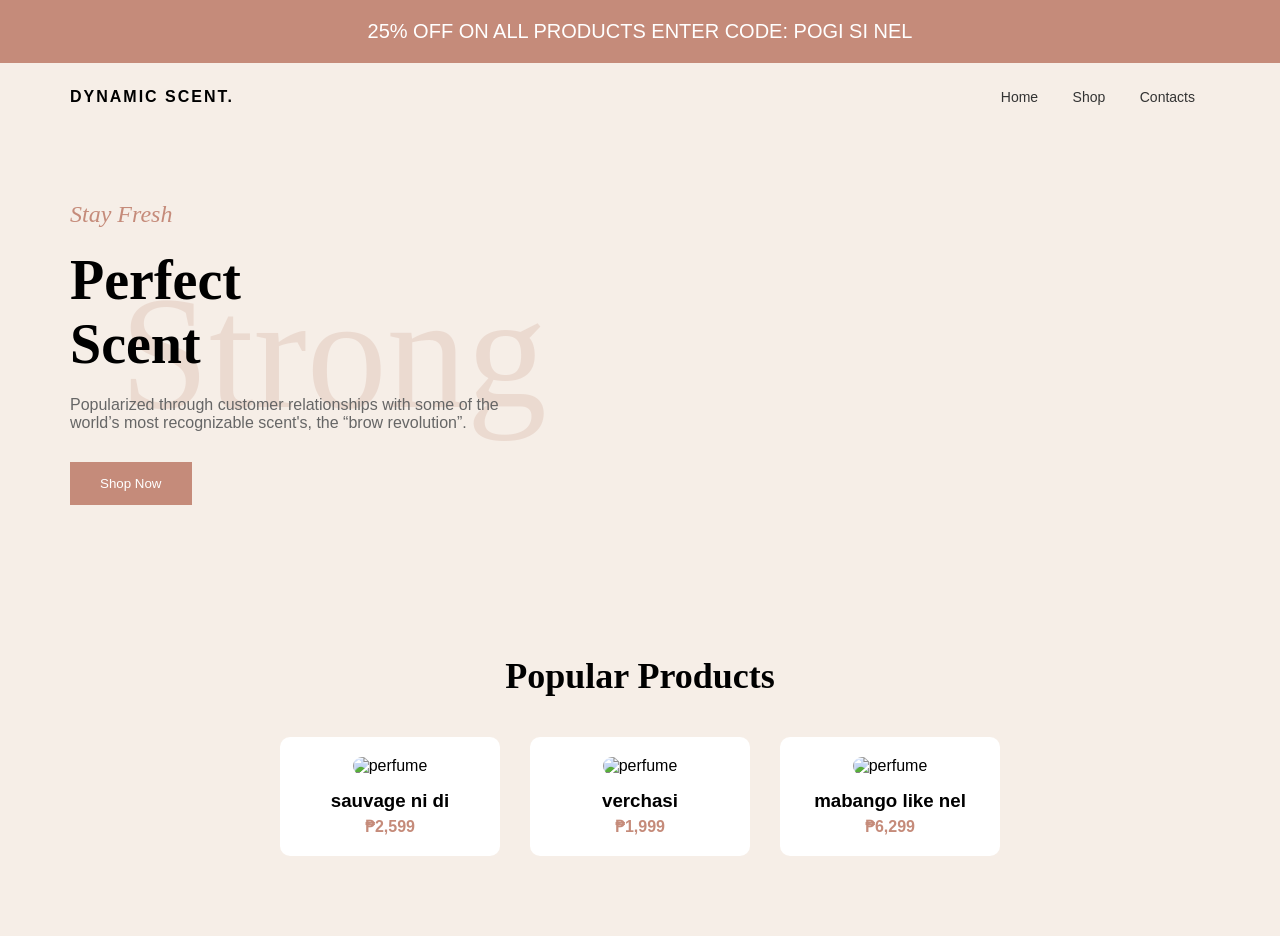
==== index.html @ 50a5510c "Add files via upload" ====
<!DOCTYPE html>
<html>
<head>
  <title>Group 4 Final Project</title>
  <link rel="stylesheet" href="hehe.css">
 </head>

<body>

<!-- ================= PROMO BAR ================= -->
<div class="promo">
  25% OFF ON ALL PRODUCTS ENTER CODE: POGI SI NEL 
</div>

<!-- ================= NAVBAR ================= -->
<header class="navbar">
  <div class="logo">DYNAMIC SCENT.</div>
  
  <nav>
    <a href="hahha.html">Home</a>
    <a href="heheh.html">Shop</a>
    <a href="Contacts">Contacts</a>
  </nav>

</header>
<!-- ================= HERO SECTION ================= -->
<section class="hero">

  <!-- Background script text -->
  <div class="bg-text">Strong</div>

  <div class="hero-text">
    <span>Stay Fresh</span>
    <h1>Perfect<br>Scent</h1>
    <p>
      Popularized through customer relationships with some of the world’s
      most recognizable scent's, the “brow revolution”.
    </p>
    <a href="heheh.html">
	  <button class="shop-btn">Shop Now</button>
	  </a>
  </div>

  </div>

</section>

<!-- ================= PRODUCTS SECTION ================= -->
<section class="products">
  <h2>Popular Products</h2>

  <div class="product-grid">

    <div class="product-card">
      <img src="https://m.media-amazon.com/images/I/61bCquLFk8L._SL1500_.jpg" alt="perfume">
      <h3>sauvage ni di</h3>
      <p>₱2,599</p>
    </div>

    <div class="product-card">
      <img src="https://thesignatureluxury.com/cdn/shop/files/ezgif.com-gif-maker_2_538af4c1-6b18-4e97-8c07-275023473eee.webp?v=1715778934" alt="perfume">
      <h3>verchasi</h3>
      <p>₱1,999</p>
    </div>

    <div class="product-card">
      <img src="https://www.havin.in/cdn/shop/files/61cCpmDwwEL.jpg?v=1712567524" alt="perfume">
      <h3>mabango like nel</h3>
      <p>₱6,299</p>
    </div>

  </div>
</section>

</body>
</html>
---- hehe.css ----
/* ===== RESET ===== */
* {
  margin: 0;
  padding: 0;
  box-sizing: border-box;
}

/* ===== BODY ===== */
body {
  font-family: 'Poppins', sans-serif;
  background: #f6eee7;
}

/* ===== PROMO BAR ===== */
.promo {
  background: #c58b7a;
  color: white;
  text-align: center;
  padding: 20px;
  font-size: 20px;
}

/* ===== NAVBAR ===== */
.navbar {
  display: flex;
  justify-content: space-between;
  align-items: center;
  padding: 25px 70px;
}

.logo {
  font-weight: 600;
  letter-spacing: 2px;
}

nav a {
  margin: 0 15px;
  text-decoration: none;
  color: #333;
  font-size: 14px;
}

.icons i {
  margin-left: 18px;
  cursor: pointer;
}

/* ===== HERO SECTION ===== */
.hero {
  position: relative;
  display: flex;
  align-items: center;
  justify-content: space-between;
  padding: 70px;
  overflow: hidden;
}

/* Background text */
.bg-text {
  position: absolute;
  font-family: 'Playfair Display', serif;
  font-size: 160px;
  color: rgba(197, 139, 122, 0.2);
  top: 130px;
  left: 120px;
  z-index: 0;
}

/* Hero content */
.hero-text,
.hero-image {
  position: relative;
  z-index: 1;
}

.hero-text {
  max-width: 40%;
}

.hero-text span {
  font-family: 'Playfair Display', serif;
  font-style: italic;
  color: #c58b7a;
  font-size: 24px;
}

.hero-text h1 {
  font-family: 'Playfair Display', serif;
  font-size: 56px;
  margin: 20px 0;
}

.hero-text p {
  color: #666;
  margin-bottom: 30px;
}

.hero-text button {
  padding: 14px 30px;
  border: none;
  background: #c58b7a;
  color: white;
  cursor: pointer;
}

/* Hero image */
.hero-image img {
  width: 380px;
}

/* Slider arrows */
.slider-arrow {
  position: absolute;
  top: 50%;
  transform: translateY(-50%);
  background: white;
  padding: 12px;
  border-radius: 50%;
  cursor: pointer;
  z-index: 2;
}

.slider-arrow.left {
  left: 30px;
}

.slider-arrow.right {
  right: 30px;
}

/* ===== PRODUCTS SECTION ===== */
.products {
  padding: 80px;
  text-align: center;
}

.products h2 {
  font-family: 'Playfair Display', serif;
  font-size: 36px;
  margin-bottom: 40px;
}

.product-grid {
  display: flex;
  justify-content: center;
  gap: 30px;
}

.product-card {
  background: white;
  padding: 20px;
  width: 220px;
  border-radius: 10px;
}

.product-card img {
  width: 100%;
  border-radius: 10px;
}

.product-card h3 {
  margin: 15px 0 5px;
}

.product-card p {
  color: #c58b7a;
  font-weight: bold;
}
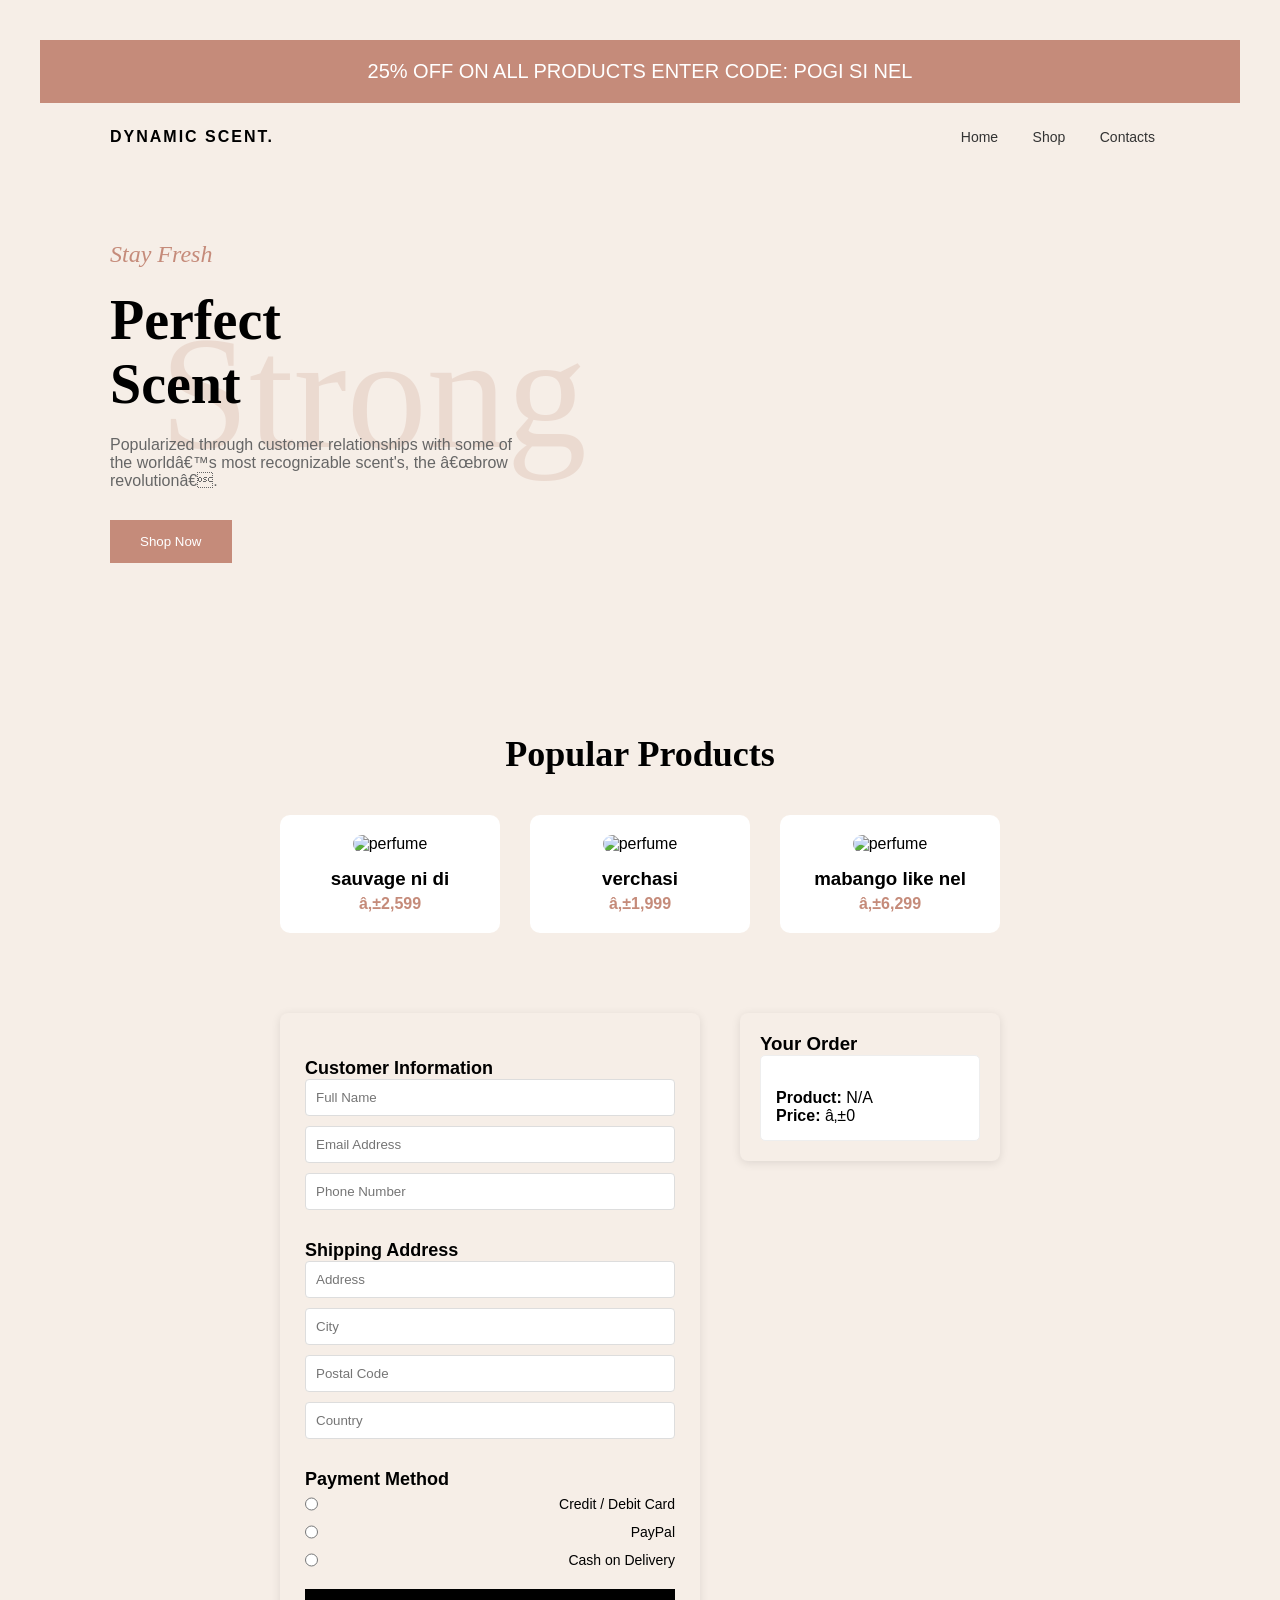
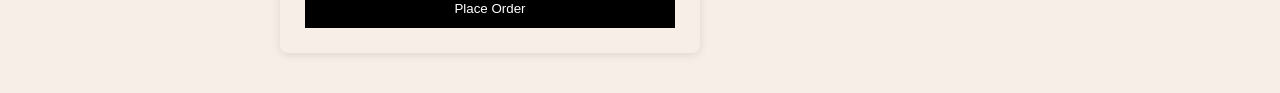
==== commit 9f392cc6: "Update index.html" ====
--- a/index.html
+++ b/index.html
@@ -73,4 +73,75 @@
 </section>
 
 </body>
-</html>+</html>
+
+<!DOCTYPE html><!DOCTYPE html>
+<html lang="en">
+<head>
+<meta charset="UTF-8">
+<title>Order Page</title>
+<link rel="stylesheet" href="ordir.css">
+</head>
+
+<body>
+
+<div class="checkout-container">
+
+<div class="order-container">
+
+<h2>Customer Information</h2>
+
+<input type="text" placeholder="Full Name">
+<input type="email" placeholder="Email Address">
+<input type="text" placeholder="Phone Number">
+
+<h2>Shipping Address</h2>
+
+<input type="text" placeholder="Address">
+<input type="text" placeholder="City">
+<input type="text" placeholder="Postal Code">
+<input type="text" placeholder="Country">
+
+<h2>Payment Method</h2>
+
+<label><input type="radio" name="payment"> Credit / Debit Card</label>
+<label><input type="radio" name="payment"> PayPal</label>
+<label><input type="radio" name="payment"> Cash on Delivery</label>
+
+<button class="place-order">Place Order</button>
+
+</div>
+
+
+<div class="order-summary">
+
+<h3>Your Order</h3>
+
+<div class="product-box">
+
+<img id="productImage" width="150">
+
+<p><strong>Product:</strong> <span id="productName">Loading...</span></p>
+<p><strong>Price:</strong> ₱<span id="productPrice">0</span></p>
+
+</div>
+
+</div>
+
+</div>
+
+<script>
+
+const productName = localStorage.getItem("productName") || "N/A";
+const productPrice = localStorage.getItem("productPrice") || "0";
+const productImage = localStorage.getItem("productImage") || "";
+
+document.getElementById("productName").innerText = productName;
+document.getElementById("productPrice").innerText = productPrice;
+document.getElementById("productImage").src = productImage;
+
+</script>
+
+</body>
+
+	
--- a/ordir.css
+++ b/ordir.css
@@ -0,0 +1,84 @@
+body{
+font-family: Arial, sans-serif;
+background: #f6eee7;
+margin:0;
+padding:40px;
+}
+
+/* main layout */
+.checkout-container{
+display:flex;
+gap:40px;
+justify-content:center;
+align-items:flex-start;
+}
+
+/* left form */
+.order-container{
+background: #f6eee7;
+padding:25px;
+width:420px;
+border-radius:8px;
+box-shadow:0 2px 10px rgba(0,0,0,0.1);
+}
+
+/* right order summary */
+.order-summary{
+background: #f6eee7;
+width:260px;
+padding:20px;
+border-radius:8px;
+box-shadow:0 2px 10px rgba(0,0,0,0.1);
+height:fit-content;
+}
+
+.order-summary h3{
+margin-top:0;
+}
+
+/* product box */
+.product-box{
+background: white;
+padding:15px;
+border:1px solid #eee;
+border-radius:5px;
+}
+
+/* headings */
+h2{
+margin-top:20px;
+font-size:18px;
+}
+
+/* inputs */
+input[type="text"],
+input[type="email"]{
+width:100%;
+padding:10px;
+margin-bottom:10px;
+border:1px solid #ddd;
+border-radius:4px;
+}
+
+/* payment options */
+label{
+display:flex;
+justify-content:space-between;
+padding:6px 0;
+font-size:14px;
+}
+
+/* button */
+.place-order{
+width:100%;
+padding:12px;
+background:black;
+color:white;
+border:none;
+margin-top:15px;
+cursor:pointer;
+}
+
+.place-order:hover{
+background:#333;
+}
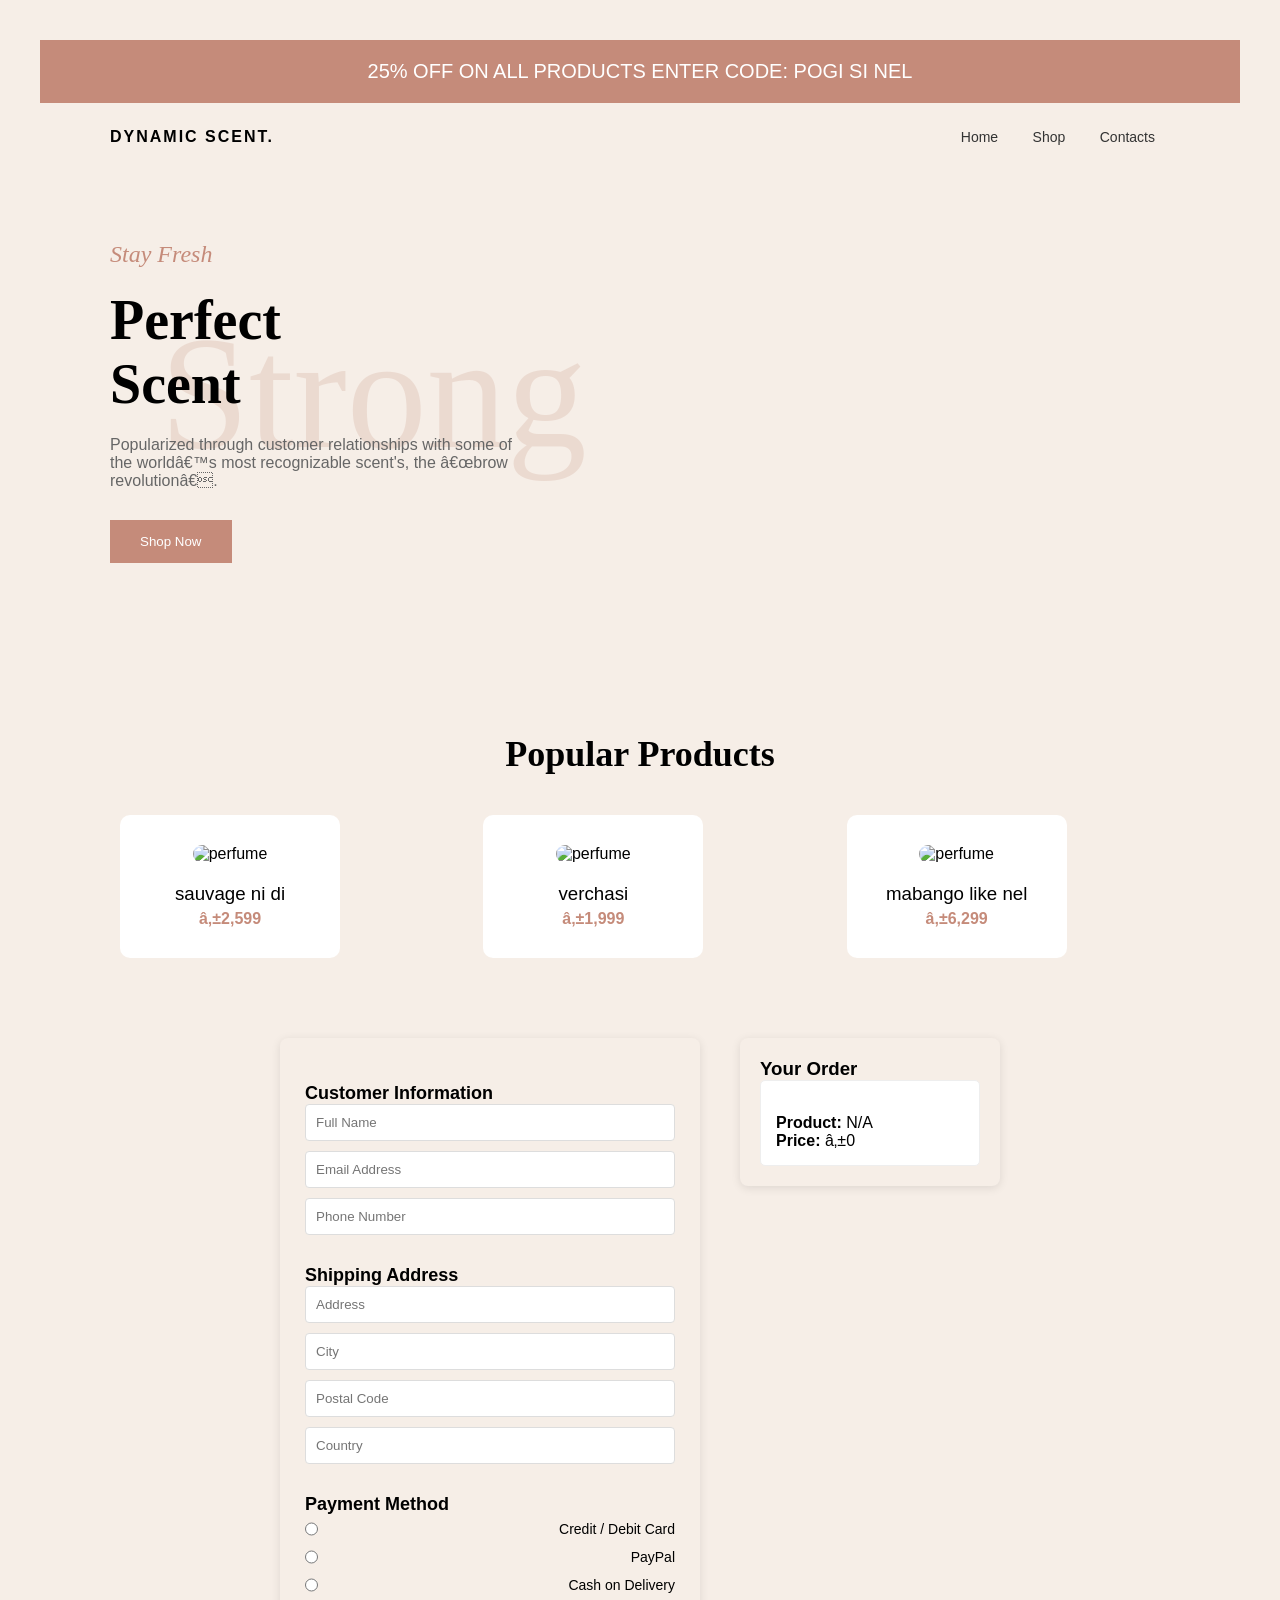
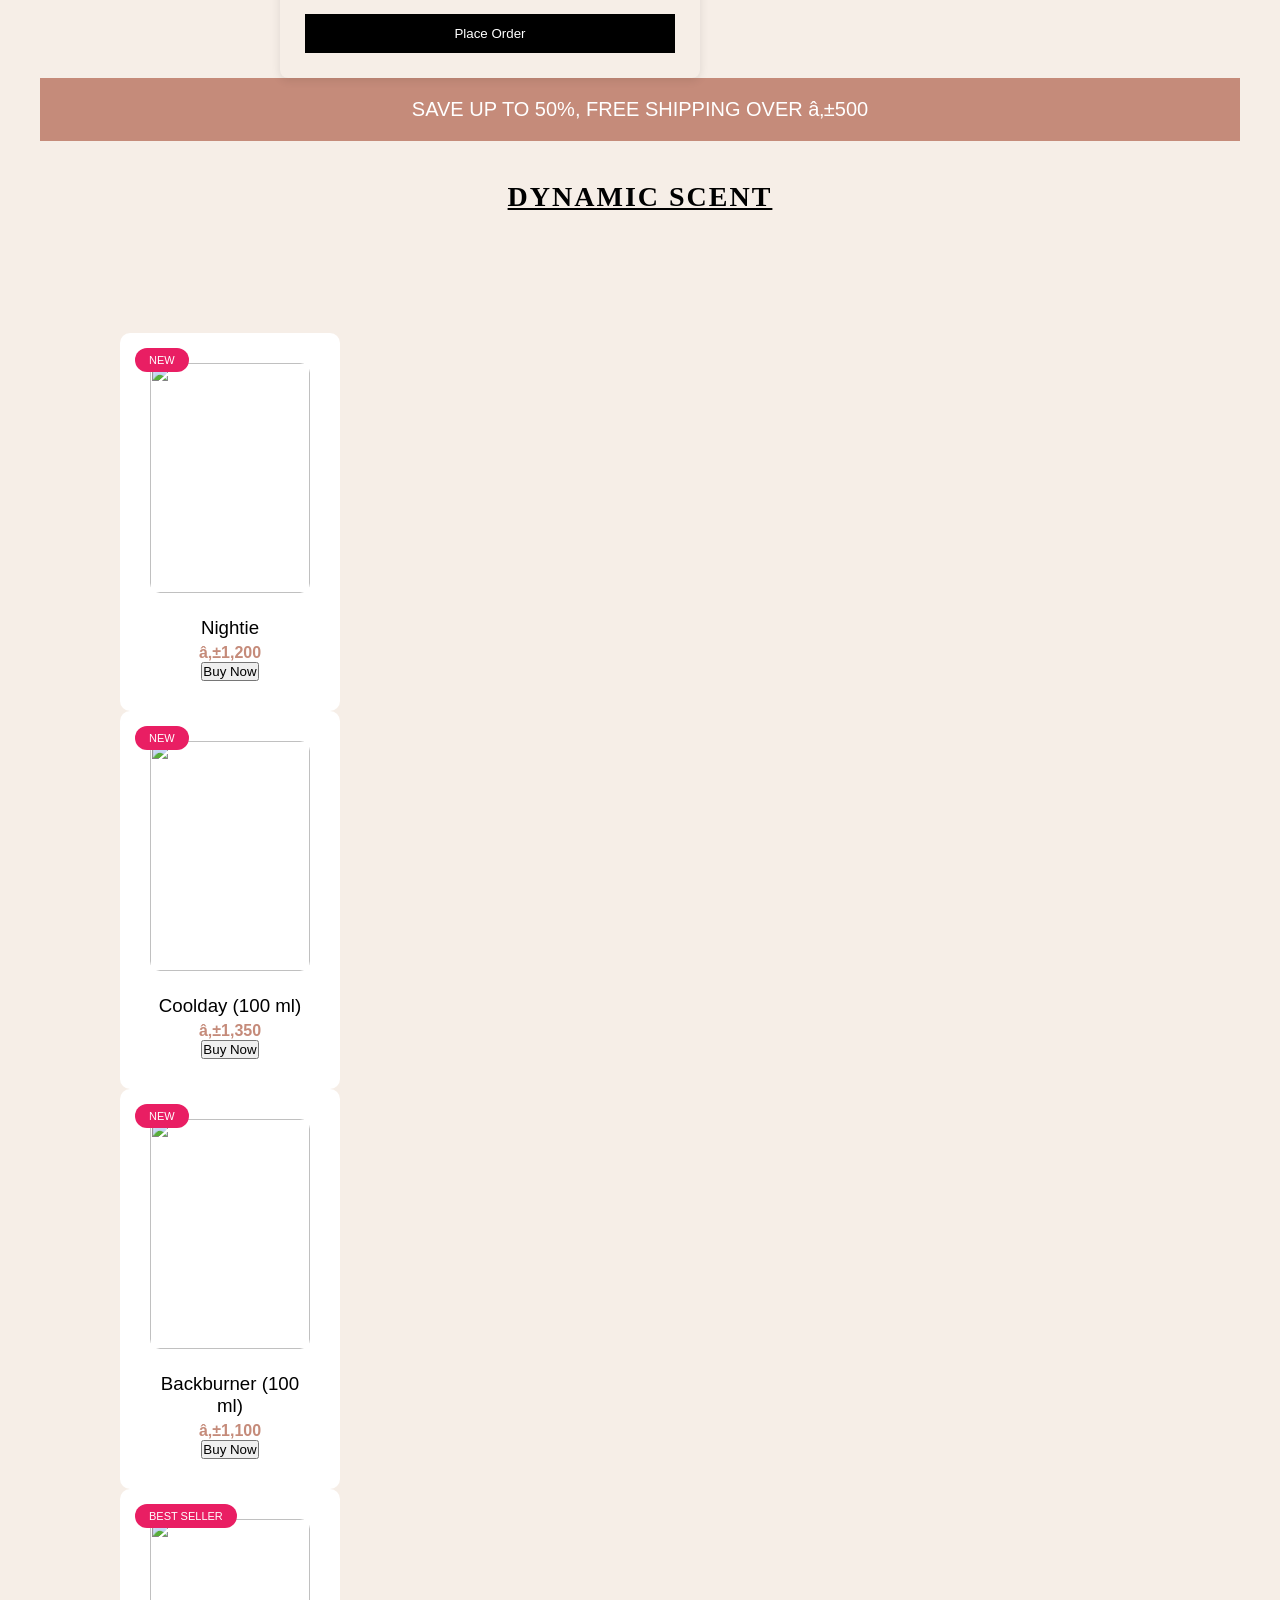
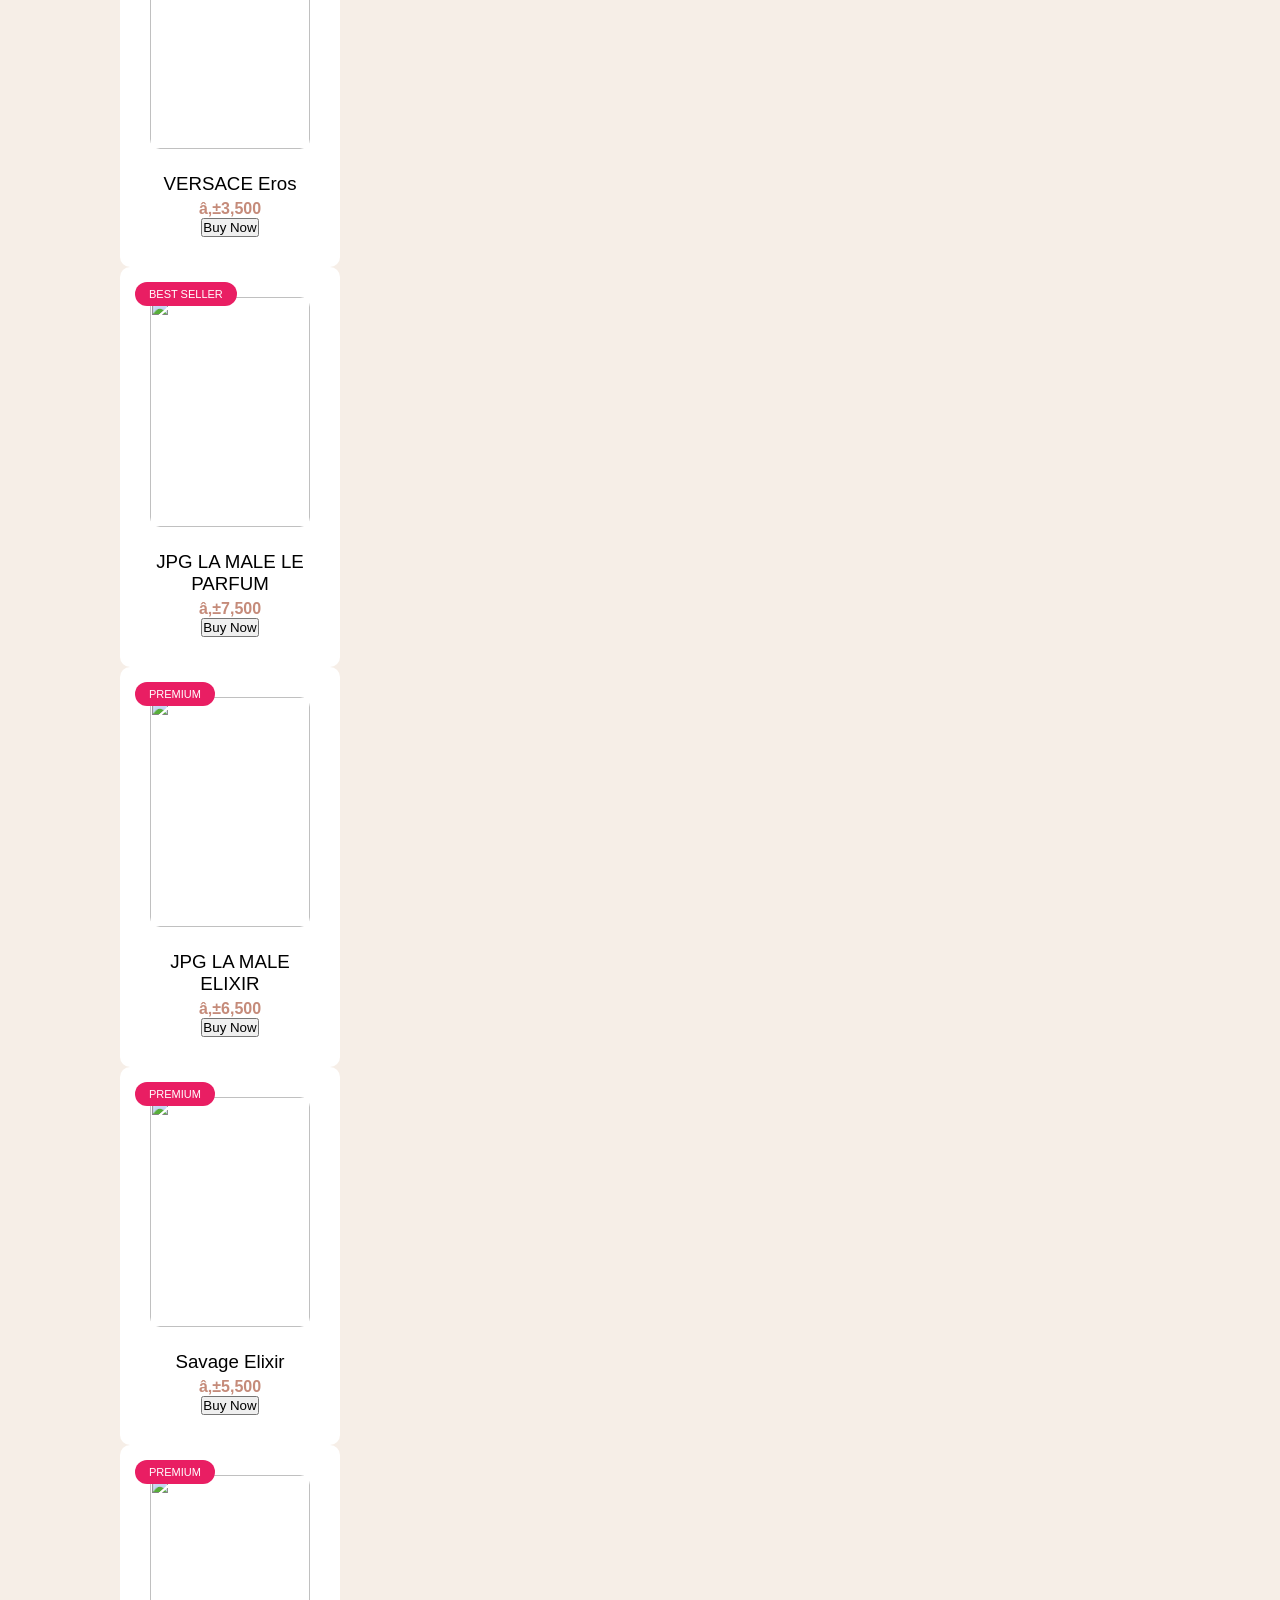
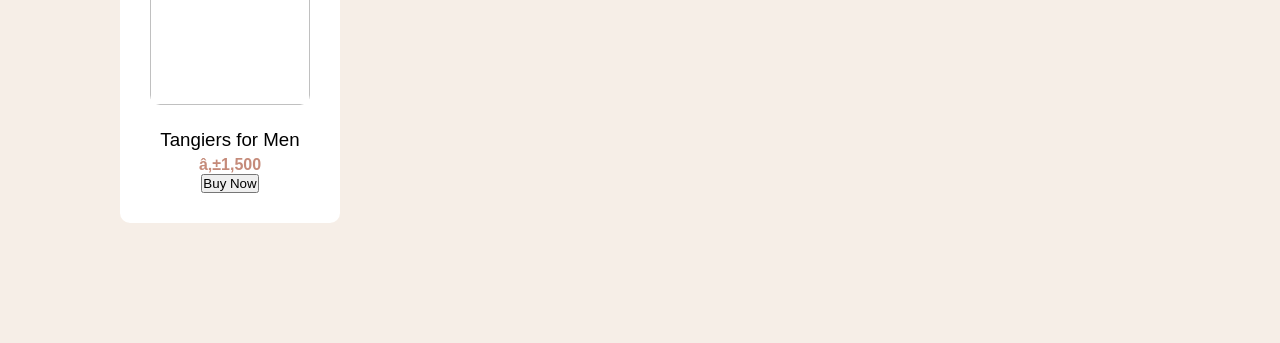
==== commit 27f8d722: "Update index.html" ====
--- a/index.html
+++ b/index.html
@@ -145,3 +145,103 @@
 </body>
 
 	
+<!DOCTYPE html>
+<html>
+<head>
+<title>Shop - DYNAMIC SCENT</title>
+<link rel="stylesheet" href="shoppp.css">
+</head>
+<body>
+
+<div class="promo">
+SAVE UP TO 50%, FREE SHIPPING OVER ₱500
+</div>
+
+<section class="shop-header">
+<h1><u>DYNAMIC SCENT</u></h1>
+</section>
+
+<section class="products">
+
+<div class="product-card">
+<span class="badge">NEW</span>
+<img src="https://www.vamsbeauty.com/cdn/shop/files/Jasmine-Odesse-Perfume.png?v=1706044217&width=1600">
+<h3>Nightie</h3>
+<p>₱1,200</p>
+<button onclick="orderNow('Nightie',1200,'https://www.vamsbeauty.com/cdn/shop/files/Jasmine-Odesse-Perfume.png?v=1706044217&width=1600')">Buy Now</button>
+</div>
+
+<div class="product-card">
+<span class="badge">NEW</span>
+<img src="https://setaracosmetics.it/cdn/shop/files/Dunyaperfumebottleshowcasedagainstawhitebackground..png?v=1695468712">
+<h3>Coolday (100 ml)</h3>
+<p>₱1,350</p>
+<button onclick="orderNow('Coolday',1350,'https://setaracosmetics.it/cdn/shop/files/Dunyaperfumebottleshowcasedagainstawhitebackground..png?v=1695468712')">Buy Now</button>
+</div>
+
+<div class="product-card">
+<span class="badge">NEW</span>
+<img src="https://echoperfumelab.com/cdn/shop/files/9.png?v=1765852118&width=1200">
+<h3>Backburner (100 ml)</h3>
+<p>₱1,100</p>
+<button onclick="orderNow('Backburner',1100,'https://echoperfumelab.com/cdn/shop/files/9.png?v=1765852118&width=1200')">Buy Now</button>
+</div>
+
+<div class="product-card">
+<span class="badge">BEST SELLER</span>
+<img src="https://static.beautytocare.com/media/catalog/product/v/e/versace-eros-parfum-for-men-100ml.jpg">
+<h3>VERSACE Eros</h3>
+<p>₱3,500</p>
+<button onclick="orderNow('VERSACE Eros',3500,'https://static.beautytocare.com/media/catalog/product/v/e/versace-eros-parfum-for-men-100ml.jpg')">Buy Now</button>
+</div>
+
+<div class="product-card">
+<span class="badge">BEST SELLER</span>
+<img src="https://encrypted-tbn0.gstatic.com/images?q=tbn:ANd9GcTXc8KR8iK2ORi7-zb_nIGpSp2C3wY2YhG7qQ&s">
+<h3>JPG LA MALE LE PARFUM</h3>
+<p>₱7,500</p>
+<button onclick="orderNow('JPG LA MALE LE PARFUM',7500,'https://encrypted-tbn0.gstatic.com/images?q=tbn:ANd9GcTXc8KR8iK2ORi7-zb_nIGpSp2C3wY2YhG7qQ&s')">Buy Now</button>
+</div>
+
+<div class="product-card">
+<span class="badge">PREMIUM</span>
+<img src="https://encrypted-tbn0.gstatic.com/images?q=tbn:ANd9GcSwR0wTXW76jLIudrE4fGwFJrThJ0JXZ3gPig&s">
+<h3>JPG LA MALE ELIXIR</h3>
+<p>₱6,500</p>
+<button onclick="orderNow('JPG LA MALE ELIXIR',6500,'https://encrypted-tbn0.gstatic.com/images?q=tbn:ANd9GcSwR0wTXW76jLIudrE4fGwFJrThJ0JXZ3gPig&s')">Buy Now</button>
+</div>
+
+<div class="product-card">
+<span class="badge">PREMIUM</span>
+<img src="https://www.alternatescents.in/cdn/shop/files/IMG_0037_7460c5af-1dfd-4d6d-99cc-b8aa2426f3f8.jpg?v=1737107311&width=2048">
+<h3>Savage Elixir</h3>
+<p>₱5,500</p>
+<button onclick="orderNow('Savage Elixir',5500,'https://www.alternatescents.in/cdn/shop/files/IMG_0037_7460c5af-1dfd-4d6d-99cc-b8aa2426f3f8.jpg?v=1737107311&width=2048')">Buy Now</button>
+</div>
+
+<div class="product-card">
+<span class="badge">PREMIUM</span>
+<img src="https://www.rioperfumes.co.za/cdn/shop/products/White-Leather-parfum-Bella-Bellissima-web.jpg?v=1617609504">
+<h3>Tangiers for Men</h3>
+<p>₱1,500</p>
+<button onclick="orderNow('Tangiers for Men',1500,'https://www.rioperfumes.co.za/cdn/shop/products/White-Leather-parfum-Bella-Bellissima-web.jpg?v=1617609504')">Buy Now</button>
+</div>
+
+</section>
+
+<script>
+
+function orderNow(productName, price, image){
+
+localStorage.setItem("productName", productName);
+localStorage.setItem("productPrice", price);
+localStorage.setItem("productImage", image);
+
+window.location.href="order.html";
+
+}
+
+</script>
+
+</body>
+</html>
--- a/shoppp.css
+++ b/shoppp.css
@@ -0,0 +1,162 @@
+
+.html{
+	scroll-behavior: smooth;
+}
+.body{
+    min-heigth:100vh;
+}
+
+.promo {
+  background: #c58b7a;
+  color: white;
+  text-align: center;
+  padding: 20px;
+  font-size: 20px;
+}
+
+* {
+  margin: 0;
+  padding: 0;
+  box-sizing: border-box;
+}
+
+.body {
+  font-family: Arial, sans-serif;
+  background:#f6eee7;
+}
+
+
+.shop-header {
+  text-align: center;
+  padding: 40px 0;
+  font-family:Playfair Display;
+}
+
+.shop-header h1 {
+  font-size: 28px;
+  letter-spacing: 2px;
+}
+
+
+.shop-section {
+    padding: 80px;
+    text-align: center;
+}
+
+.shop-title {
+    font-family: 'Playfair Display', serif;
+    font-size: 32px;
+    letter-spacing: 3px;
+}
+
+.underline {
+    width: 100px;
+    height: 2px;
+    background: #e91e63;
+    margin: 15px auto 60px;
+}
+
+/* GRID */
+.product-grid {
+    display: grid;
+    grid-template-columns: repeat(3, 1fr);
+    gap: 50px;
+}
+
+/* PRODUCT CARD */
+.product-card {
+    background: white;
+    padding: 30px;
+    position: relative;
+    border-radius: 10px;
+    transition: 0.4s;
+    animation: fadeIn 1s ease-in;
+}
+
+.product-card:hover {
+    transform: translateY(-10px);
+    box-shadow: 0 15px 30px rgba(0,0,0,0.1);
+}
+
+/* IMAGE ZOOM */
+.image-container {
+    overflow: hidden;
+}
+
+.product-card img {
+    width: 100%;
+    height: 230px;
+    object-fit: contain;
+    transition: 0.4s;
+}
+
+.product-card:hover img {
+    transform: scale(1.1);
+}
+
+/* BADGE */
+.badge {
+    position: absolute;
+    top: 15px;
+    left: 15px;
+    background: #e91e63;
+    color: white;
+    padding: 6px 14px;
+    font-size: 11px;
+    border-radius: 20px;
+}
+
+/* TEXT */
+.product-card h3 {
+    margin-top: 20px;
+    font-weight: 500;
+}
+
+.price {
+    margin: 10px 0;
+    color: #e91e63;
+    font-weight: 600;
+}
+
+/* BUTTON */
+.btn {
+    padding: 10px 25px;
+    border: none;
+    background: black;
+    color: white;
+    cursor: pointer;
+    transition: 0.3s;
+    border-radius: 30px;
+}
+
+.btn:hover {
+    background: #e91e63;
+}
+
+/* FADE IN ANIMATION */
+@keyframes fadeIn {
+    from {
+        opacity: 0;
+        transform: translateY(30px);
+    }
+    to {
+        opacity: 1;
+        transform: translateY(0);
+    }
+}
+
+/* RESPONSIVE */
+@media (max-width: 900px) {
+    .product-grid {
+        grid-template-columns: repeat(2, 1fr);
+    }
+}
+
+@media (max-width: 600px) {
+    .product-grid {
+        grid-template-columns: 1fr;
+    }
+
+    .shop-section {
+        padding: 40px;
+    }
